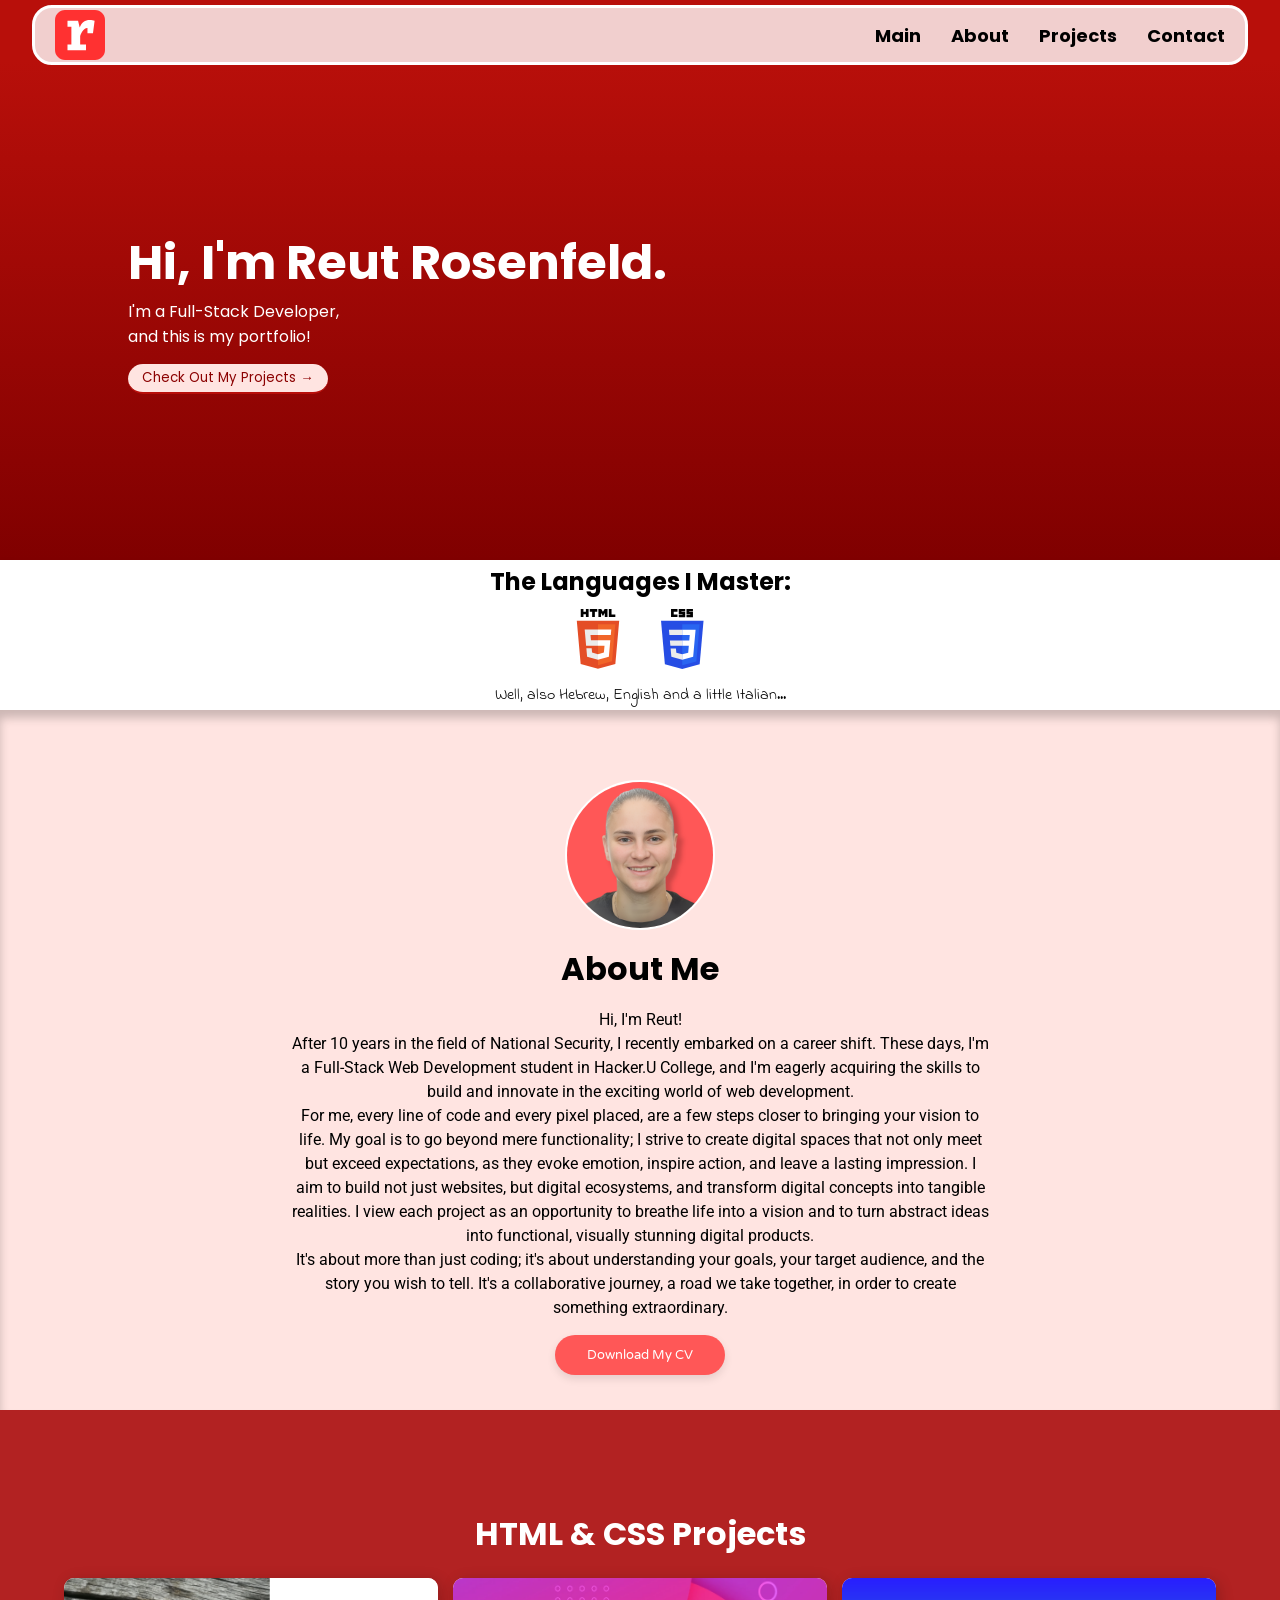
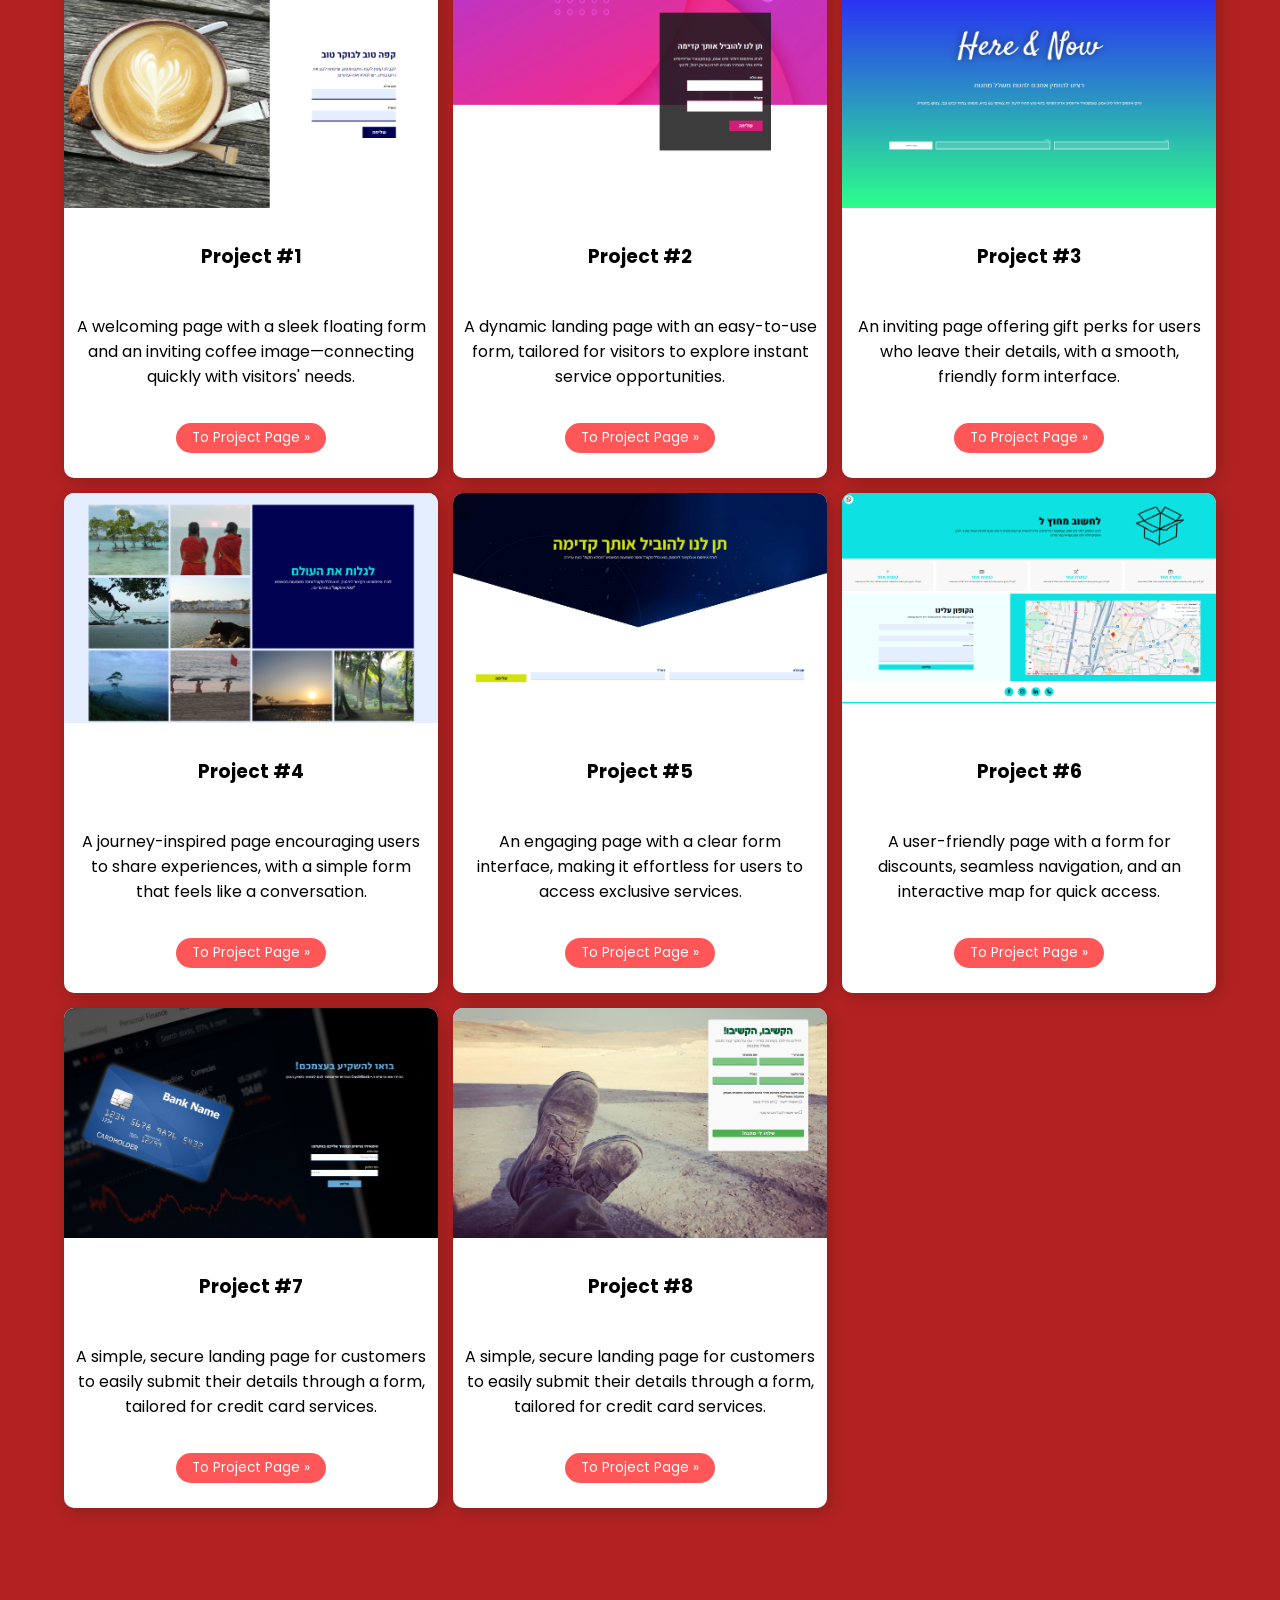
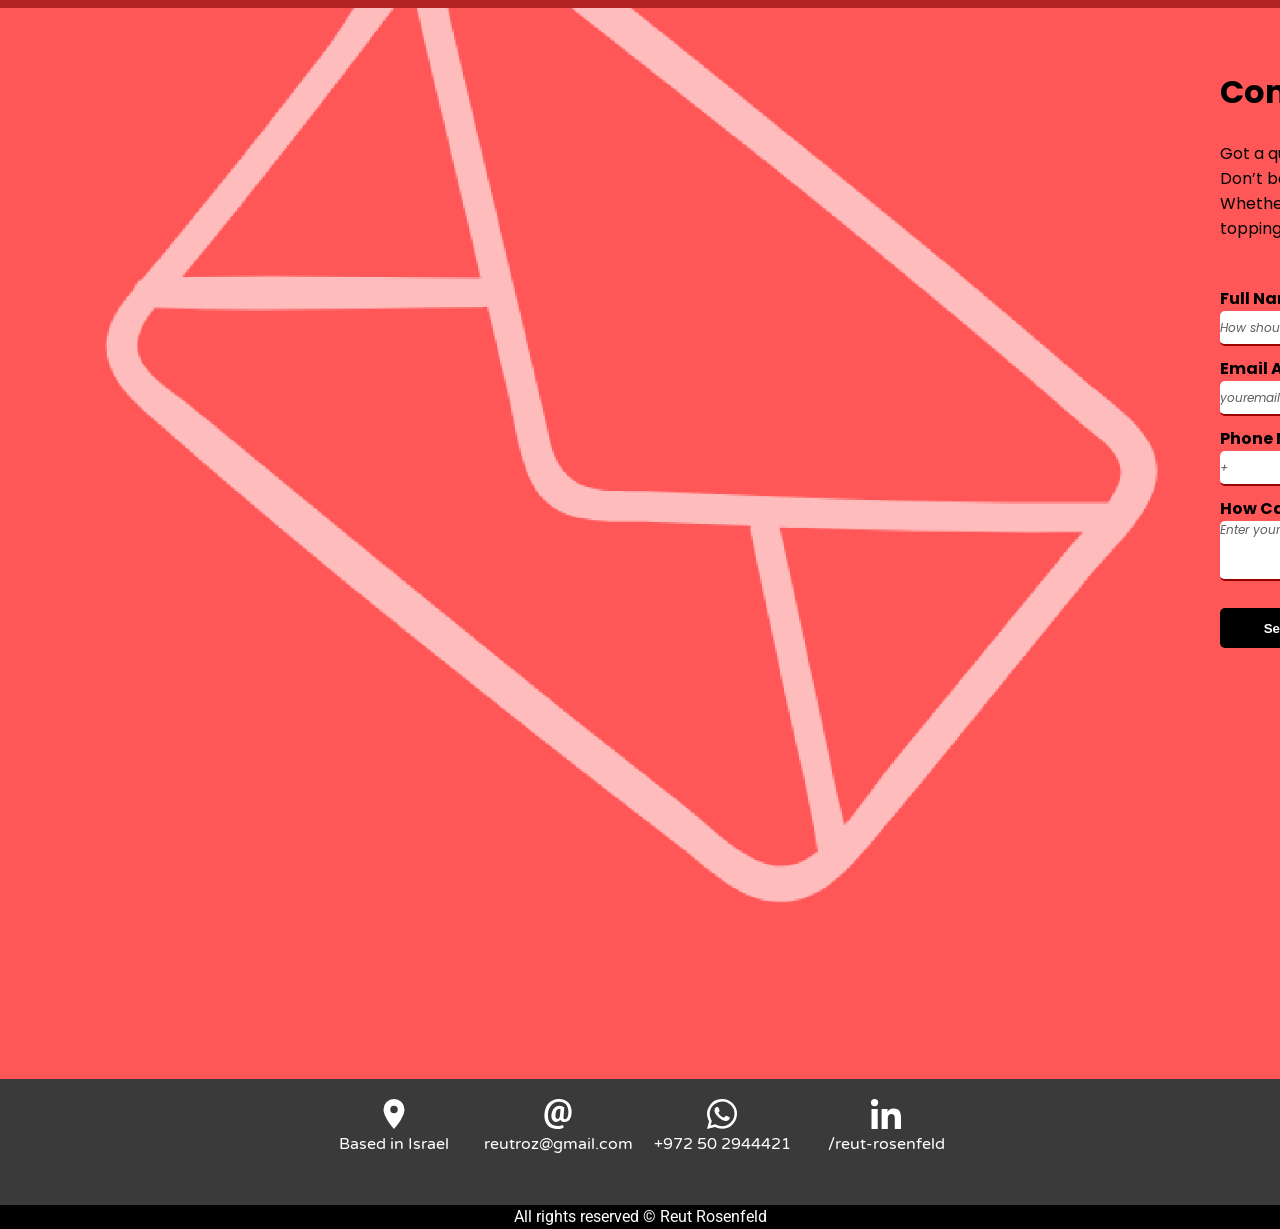
==== index.html @ 77288788 "first commit" ====
<!DOCTYPE html>
<html lang="en">

<head>
    <meta charset="UTF-8">
    <meta name="viewport" content="width=device-width, initial-scale=1.0">
    <title>Reut Rosenfeld's Portfolio</title>
    <link rel="stylesheet" href="style/style.css">
    <link rel="preconnect" href="https://fonts.googleapis.com">
    <link rel="preconnect" href="https://fonts.gstatic.com" crossorigin>
    <link
        href="https://fonts.googleapis.com/css2?family=Indie+Flower&family=Poppins:ital,wght@0,100;0,200;0,300;0,400;0,500;0,600;0,700;0,800;0,900;1,100;1,200;1,300;1,400;1,500;1,600;1,700;1,800;1,900&family=Roboto:ital,wght@0,100;0,300;0,400;0,500;0,700;0,900;1,100;1,300;1,400;1,500;1,700;1,900&family=Varela+Round&display=swap"
        rel="stylesheet">
    <link rel="icon" href="images/rLogo.svg">
</head>

<body>
    <div class="header">
        <div class="logo">
            <a href="#top"><img src="images/rLogo.svg" alt="logo"></a>
        </div>
        <div class="mobile-menu">
            <img src="images/burgerMenu.svg" alt="hamburger menu">
        </div>
        <nav class="topnav">
            <ul>
                <li><a href="#top">Main</a></li>
                <li><a href="#about">About</a></li>
                <li><a href="#projects">Projects</a></li>
                <li><a href="#contact">Contact</a></li>
            </ul>
        </nav>


    </div>

    <div class="main-container">
        <div class="main">
            <h1>Hi, I'm Reut Rosenfeld.</h1>
            <p>I'm a Full-Stack Developer,
                <br>
                and this is my portfolio!
            </p>
            <button><a href="#projects">Check Out My Projects &#8594;</a></button>
        </div>
    </div>

    <div class="programs-container">
        <div class="programs">
            <h2> The Languages I Master:</h2>
            <img id="htmllogo" src="images/htmlLogo.svg" alt="html logo">
            <img id="csslogo" src="images/cssLogo.svg" alt="css logo">
            <p>Well, also Hebrew, English and a little Italian...</p>
        </div>
    </div>

    <div class="about-container" id="about">
        <div class="about">
            <img id="profilepic" src="images/mypic.png" alt="profile picture">
            <h2>About Me</h2>
            <p>Hi, I'm Reut!
                <br>
                After 10 years in the field of National Security, I recently embarked on a career shift. These days, I'm
                a Full-Stack Web Development student in Hacker.U College, and I'm eagerly acquiring the skills to build
                and innovate in the exciting world of web development.
                <br>
                For me, every line of code and every pixel placed, are a few steps closer to bringing your vision to
                life.
                My goal is to go beyond mere functionality; I strive to create digital spaces that not only meet but
                exceed expectations, as they evoke emotion, inspire action, and leave a lasting impression. I aim to
                build not just websites, but digital ecosystems, and transform digital concepts into tangible realities.
                I view each project as an opportunity to breathe life into a vision and to turn abstract ideas into
                functional, visually stunning digital products.
                <br>
                It's about more than just coding; it's about
                understanding your goals, your target audience, and the story you wish to tell. It's a collaborative
                journey, a road we take together, in order to create something extraordinary.
            </p>

            <button><a href="documents/Reut Rosenfeld - Resume 2024.pdf" target="_blank" download>Download My
                    CV</a></button>
        </div>
    </div>


    <div class="projects-container" id="projects">
        <h2>HTML & CSS Projects</h2>
        <div class="projects">
            <div class="project project1">
                <img src="images/imgProject1.png" alt="Project's Screenshot">
                <h3>Project #1</h3>
                <p>A welcoming page with a sleek floating form and an inviting coffee image—connecting quickly with
                    visitors' needs.</p>
                <a href="projectPage1.html" target="_blank"><button>To
                        Project Page &#187;</button></a>
            </div>
            <div class="project project2">
                <img src="images/imgProject2.png" alt="Project's Screenshot">
                <h3>Project #2</h3>
                <p>A dynamic landing page with an easy-to-use form, tailored for visitors to explore instant service
                    opportunities.</p>
                <a href="projectPage2.html" target="_blank"><button>To
                        Project Page &#187;</button></a>
            </div>
            <div class="project project3">
                <img src="images/imgProject3.png" alt="Project's Screenshot">
                <h3>Project #3</h3>
                <p>An inviting page offering gift perks for users who leave their details, with a smooth, friendly form
                    interface.</p>
                <a href="projectPage3.html" target="_blank"><button>To
                        Project Page &#187;</button></a>
            </div>
            <div class="project project4">
                <img src="images/imgProject4.png" alt="Project's Screenshot">
                <h3>Project #4</h3>
                <p>A journey-inspired page encouraging users to share experiences, with a simple form that feels like a
                    conversation.</p>
                <a href="projectPage4.html" target="_blank"><button>To
                        Project Page &#187;</button></a>
            </div>
            <div class="project project5">
                <img src="images/imgProject5.png" alt="Project's Screenshot">
                <h3>Project #5</h3>
                <p>An engaging page with a clear form interface, making it effortless for users to access exclusive
                    services.</p>
                <a href="projectPage5.html" target="_blank"><button>To
                        Project Page &#187;</button></a>
            </div>
            <div class="project project6">
                <img src="images/imgProject6.png" alt="Project's Screenshot">
                <h3>Project #6</h3>
                <p>A user-friendly page with a form for discounts, seamless navigation, and an interactive map for quick
                    access.</p>
                <a href="projectPage6.html" target="_blank"><button>To
                        Project Page &#187;</button></a>
            </div>
            <div class="project project7">
                <img src="images/imgProject7.png" alt="Project's Screenshot">
                <h3>Project #7</h3>
                <p>A simple, secure landing page for customers to easily submit their details through a form, tailored
                    for credit card
                    services.</p>
                <a href="projectPage7.html" target="_blank"><button>To
                        Project Page &#187;</button></a>
            </div>
            <div class="project project8">
                <img src="images/imgProject8.png" alt="Project's Screenshot">
                <h3>Project #8</h3>
                <p>A simple, secure landing page for customers to easily submit their details through a form, tailored
                    for credit card
                    services.</p>
                <a href="projectPage8.html" target="_blank"><button>To
                        Project Page &#187;</button></a>
            </div>
        </div>
    </div>

    <div class="contact-container">
        <div class="contact" id="contact">
            <h2>Contact Me</h2>
            <p>Got a question, comment, or just want to say hi?
                <br>
                Don’t be shy and drop a message!
                <br> Whether it’s a
                brilliant idea, a funny cat meme, or even a pizza topping recommendation - I'm all ears!
            </p>
            <div class="form-container">
                <form>
                    <label for="full_name">Full Name</label><br>
                    <input type="text" id="full_name" placeholder="How should I call you?" required><br>
                    <label for="email">Email Address:</label><br>
                    <input type="email" id="email" required placeholder="youremail@example.com"><br>
                    <label for="phone_num">Phone Number:</label><br>
                    <input type="tel" id="phone_num" required placeholder="+"><br>
                    <label for="user_message">How Can I Help?</label><br>
                    <textarea id="user_message" placeholder="Enter your message here..." required></textarea><br>
                    <input type="submit" value="Send" id="submitBtn">
                </form>

            </div>
        </div>
        <img src="images/envelope.png" alt="envelope icon">

    </div>

    <div class="footer-container">
        <div class="footer">
            <div class="item location">
                <img src="images/iconLocation.svg" alt="icon location">
                <p>Based in Israel</p>
            </div>
            <div class="item email">
                <a href="mailto:reutroz@gmail.com">
                    <img src="images/iconEmail.svg" alt="icon email">
                    <p>reutroz@gmail.com</p>
                </a>
            </div>
            <div class="item whatsapp">
                <a href="https://wa.me/972502944421" target="_blank">
                    <img src="images/iconWhatsapp.svg" alt="icon whatsapp">
                    <p>+972 50 2944421</p>
                </a>
            </div>
            <div class="item linkedin">
                <a href="https://www.linkedin.com/in/reut-rosenfeld/" target="_blank">
                    <img src="images/iconLinkedin.svg" alt="icon linkedin">
                    <p>/reut-rosenfeld</p>
                </a>
            </div>
        </div>
        <div id="rights">
            <p>All rights reserved &#169; Reut Rosenfeld</p>
        </div>
    </div>
</body>

</html>
---- style/style.css ----
* {
    margin: 0px;
    padding: 0px;
    box-sizing: border-box;
}

html {
    scroll-behavior: smooth;
}

body {
    background-color: #b80f0a;
}

/* Header */

.header {
    width: 95vw;
    margin: auto;
    padding: 10px 20px;
    height: 60px;
    background-color: rgba(255, 255, 255, 0.8);
    border: 3px solid rgb(255, 255, 255);
    position: sticky;
    top: 5px;
    display: flex;
    justify-content: space-between;
    align-items: center;
    border-radius: 20px;
    z-index: 3;
}

.mobile-menu {
    display: none;
}

.logo img {
    width: 50px;
    height: 50px;
    margin-top: 3px;
}

.topnav ul {
    font-family: "Poppins";
    list-style: none;
    display: flex;
}

.topnav ul li {
    margin-left: 30px;
}

.topnav ul li a {
    color: black;
    text-decoration: none;
    font-size: 18px;
    font-weight: bold;
    transition: color 0.3s ease;
}

.topnav ul li a:hover {
    color: crimson;
}

/* Main */

.main-container {
    background: linear-gradient(to bottom, #b80f0a, #800000);
    width: 100vw;
    height: 500px;
    display: flex;
    flex-direction: column;
}

.main {
    width: 80vw;
    color: white;
    font-family: "Poppins";
    display: flex;
    flex-direction: column;
    align-items: left;
    margin: auto;
}

.main h1 {
    font-size: 3rem;
}

.main a:link {
    text-decoration: none;
}

.main a:visited {
    text-decoration: none;
}

.main button {
    font-family: "poppins";
    width: 200px;
    height: 30px;
    border: 0;
    border-bottom: 2px solid #b80f0a;
    border-radius: 25px;
    background-color: #FFE4E1;
    color: #8b0000;
    margin-top: 15px;
}

.main button a:link {
    text-decoration: none;
}

.main button:hover {
    cursor: pointer;
    box-shadow: 0px 4px 8px rgba(0, 0, 0, 0.1);
    background-color: #fff;
}

/* Programs */

.programs-container {
    height: 150px;
    width: 100vw;
    background-color: white;
    box-shadow: 0px 4px 8px rgba(0, 0, 0, 0.1);
    display: flex;
    flex-direction: column;
    justify-content: space-evenly;
    align-items: center;
    text-align: center;
}

.programs {
    width: 600px;
}

.programs h2 {
    width: 600px;
    font-family: "poppins";
    color: black;
}

.programs img {
    width: 60px;
    height: 60px;
    transition: all 0.2s ease-in-out;
    margin: 10px;
}

.programs img:hover {
    transform: scale(1.2, 1.2);
}

.programs p {
    width: 600px;
    font-family: "Indie Flower";
    color: #000;
}

/* Project Page */
.imgSection {
    width: 100vw;
    height: 600px;
    background-color: #FFE4E1;
    display: flex;
    align-items: center;
    justify-content: center;
}

.imgSection img {
    width: 960px;
    height: 540px;
    box-shadow: 0 8px 16px 8px rgba(0, 0, 0, 0.2);
    border-radius: 8px;

}

.projectButtons {
    display: flex;
    flex-direction: row;
    justify-content: start;
    width: 40%;
}

.projectButtons button {
    margin-right: 15px;
}

/* About */

.about-container {
    width: 100vw;
    height: 700px;
    background-color: #FFE4E1;
    box-shadow: inset 0px 8px 10px rgba(0, 0, 0, 0.2);
    display: flex;
    align-items: center;
    justify-content: center;
    padding: 70px;
}

.about-container .about {
    width: 80vw;
    display: flex;
    flex-direction: column;
    align-items: center;
    justify-content: space-around;
    margin: auto;
}

.about img {
    width: 150px;
    height: 150px;
    display: flex;
    margin: auto;
    border-radius: 50%;
    border: 2px solid white;
}

.about h2 {
    font-size: 2rem;
    font-family: "poppins";
    text-align: center;
    margin-top: 15px;
}

.about p {
    width: 700px;
    font-family: "roboto";
    line-height: 1.5;
    text-align: center;
    margin-top: 15px;
}

.about button {
    background-color: #FF5757;
    box-shadow: 0px 4px 8px rgba(0, 0, 0, 0.1);
    color: white;
    font-family: "Varela Round";
    width: 170px;
    height: 40px;
    border-radius: 25px;
    border: 0;
    margin-top: 15px;
}

a:link {
    text-decoration: none;
    color: inherit;
}

a:visited {
    color: inherit;
}

.about button:hover {
    cursor: pointer;
    background-color: #B22222;
    color: white;
}

/* Projects */

.projects-container {
    background-color: #B22222;
    width: 100vw;
    display: flex;
    flex-direction: column;
    align-items: center;
    text-align: center;
    margin: auto;
    font-family: "poppins";
    padding: 100px;
}

.projects-container h2 {
    color: #fff;
    font-size: 2rem;
    padding-bottom: 20px;
}

.projects {
    width: 90vw;
    display: grid;
    gap: 15px;
    grid-template-columns: repeat(3, 1fr);
    grid-template-rows: repeat(2, 1fr);
}

.projects .project {
    display: flex;
    flex-direction: column;
    width: 100%;
    height: 500px;
    background-color: #fff;
    border-radius: 10px;
    box-shadow: 3px 3px 15px rgba(0, 0, 0, 0.2);
    overflow: hidden;
    justify-content: space-between;
    align-items: center;
    padding-bottom: 20px;
}

.projects .project img {
    width: 100%;
    height: 230px;
    border: none;
    transition: all 0.3s ease-in-out;
}

.projects .project:hover {
    cursor: default;
    background-color: #f1f1f1;

    img {
        transform: scale(1.1);
    }
}

.projects .project h3,
.projects .project p {
    color: #000;
    margin: 10px;
}

.projects .project button {
    width: 150px;
    height: 30px;
    color: #fff;
    background-color: #FF5757;
    justify-content: center;
    margin-bottom: 5px;
    border-radius: 15px;
    border: none;
    font-family: "poppins";
}

.projects .project button:hover {
    cursor: pointer;
}

/* Contact */

.contact-container {
    background-color: #FF5757;
    font-family: "poppins";
    display: flex;
    flex-direction: row;
    padding: 0px 60px 60px 60px;
}

.contact-container img {
    width: 100%;
    height: 100%;
    opacity: 0.6;
    order: 1;
}

.contact-container .contact {
    height: 650px;
    display: flex;
    flex-direction: column;
    justify-content: space-between;
    padding-top: 60px;
    order: 2;
}

.form-container {
    width: 500px;
    font-weight: bold;
    margin-top: 20px;
}

.form-container input,
.form-container textarea {
    width: 100%;
    border: none;
    border-radius: 5px;
    border-bottom: 2px solid rgb(155, 0, 0);
    height: 35px;
    margin-bottom: 10px;
}

.form-container textarea {
    resize: none;
    height: 60px;
}

.form-container input::placeholder,
.form-container textarea::placeholder {
    color: #5e5e5e;
    font-style: italic;
    font-family: "poppins";
    font-size: 0.75rem;
}

.contact h2 {
    color: #000;
    font-size: 2rem;
}

.form-container #submitBtn {
    width: 120px;
    height: 40px;
    color: #fff;
    font-weight: bold;
    background-color: #000;
    border: none;
    margin-top: 10px;
}

.form-container #submitBtn:hover {
    cursor: pointer;
}

/* Footer */

.footer-container {
    background-color: #3A3A3A;
    width: 100vw;
    height: 150px;
    display: flex;
    flex-direction: column;
    align-items: center;
    text-align: center;
    justify-content: space-between;
}

.footer {
    display: grid;
    grid-template-columns: repeat(4, 1fr);
    gap: 15px;
    padding-top: 20px;
}

.footer .item {
    color: #fff;
    font-family: "varela round";
}

.footer .item img {
    width: 30px;
    height: 30px;
}

.footer-container #rights {
    background-color: black;
    color: white;
    font-family: "roboto";
    line-height: 1.5;
    text-align: center;
    width: 100vw;
}

/*Responsive*/

@media (max-width: 768px) {
    .topnav {
        display: none;
    }

    .mobile-menu {
        display: block;
    }

    .mobile-menu img {
        width: 50px;
        height: 50px;
        margin-top: 3px;
    }

    .topnav ul {
        display: flex;
        flex-direction: column;
        text-align: left;
    }

    .topnav ul li a {
        line-height: 50px;
    }

    .mobile-menu:hover+.topnav {
        display: flex;
        flex-direction: column;
        width: 30%;
        height: 250px;
        position: absolute;
        top: 60px;
        right: 0;
        background-color: rgba(255, 255, 255, 0.8);
    }

    .about-container {
        height: 900px;
        padding: 0px;
    }

    .about p {
        width: 80vw;
        font-size: 12pt;
    }

    .projects {
        grid-template-columns: repeat(2, 1fr);
        grid-template-rows: repeat(3, 1fr);
    }

    .contact-container {
        flex-direction: column;
    }

    .form-container {
        width: 400px;
    }

    .footer {
        display: grid;
        grid-template-columns: repeat(2, 1fr);
        grid-template-rows: repeat(2, 1fr);
    }
}

@media (max-width: 480px) {

    .about p {
        font-size: 10pt;
    }

    .projects {
        grid-template-columns: repeat(1, 1fr);
        grid-template-rows: repeat(6, 1fr);
    }

    .form-container {
        width: 60vw;
    }
}
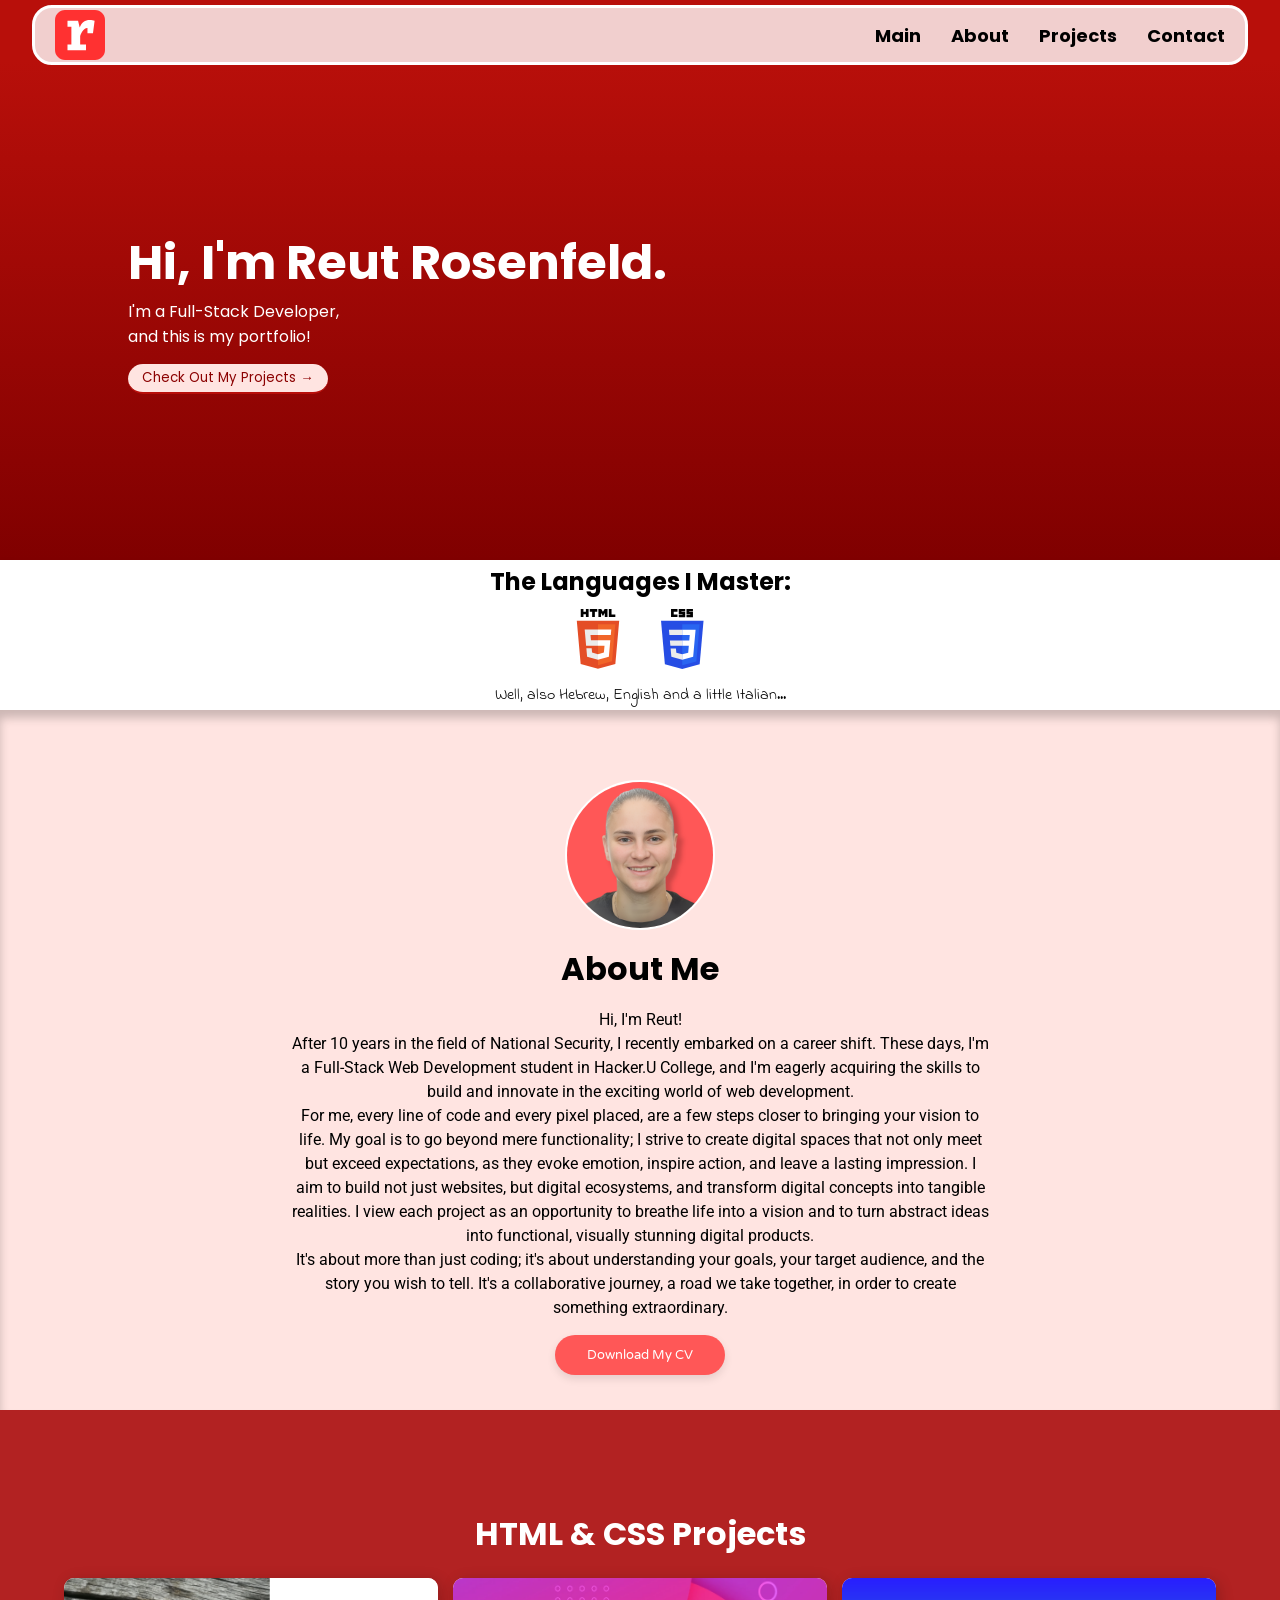
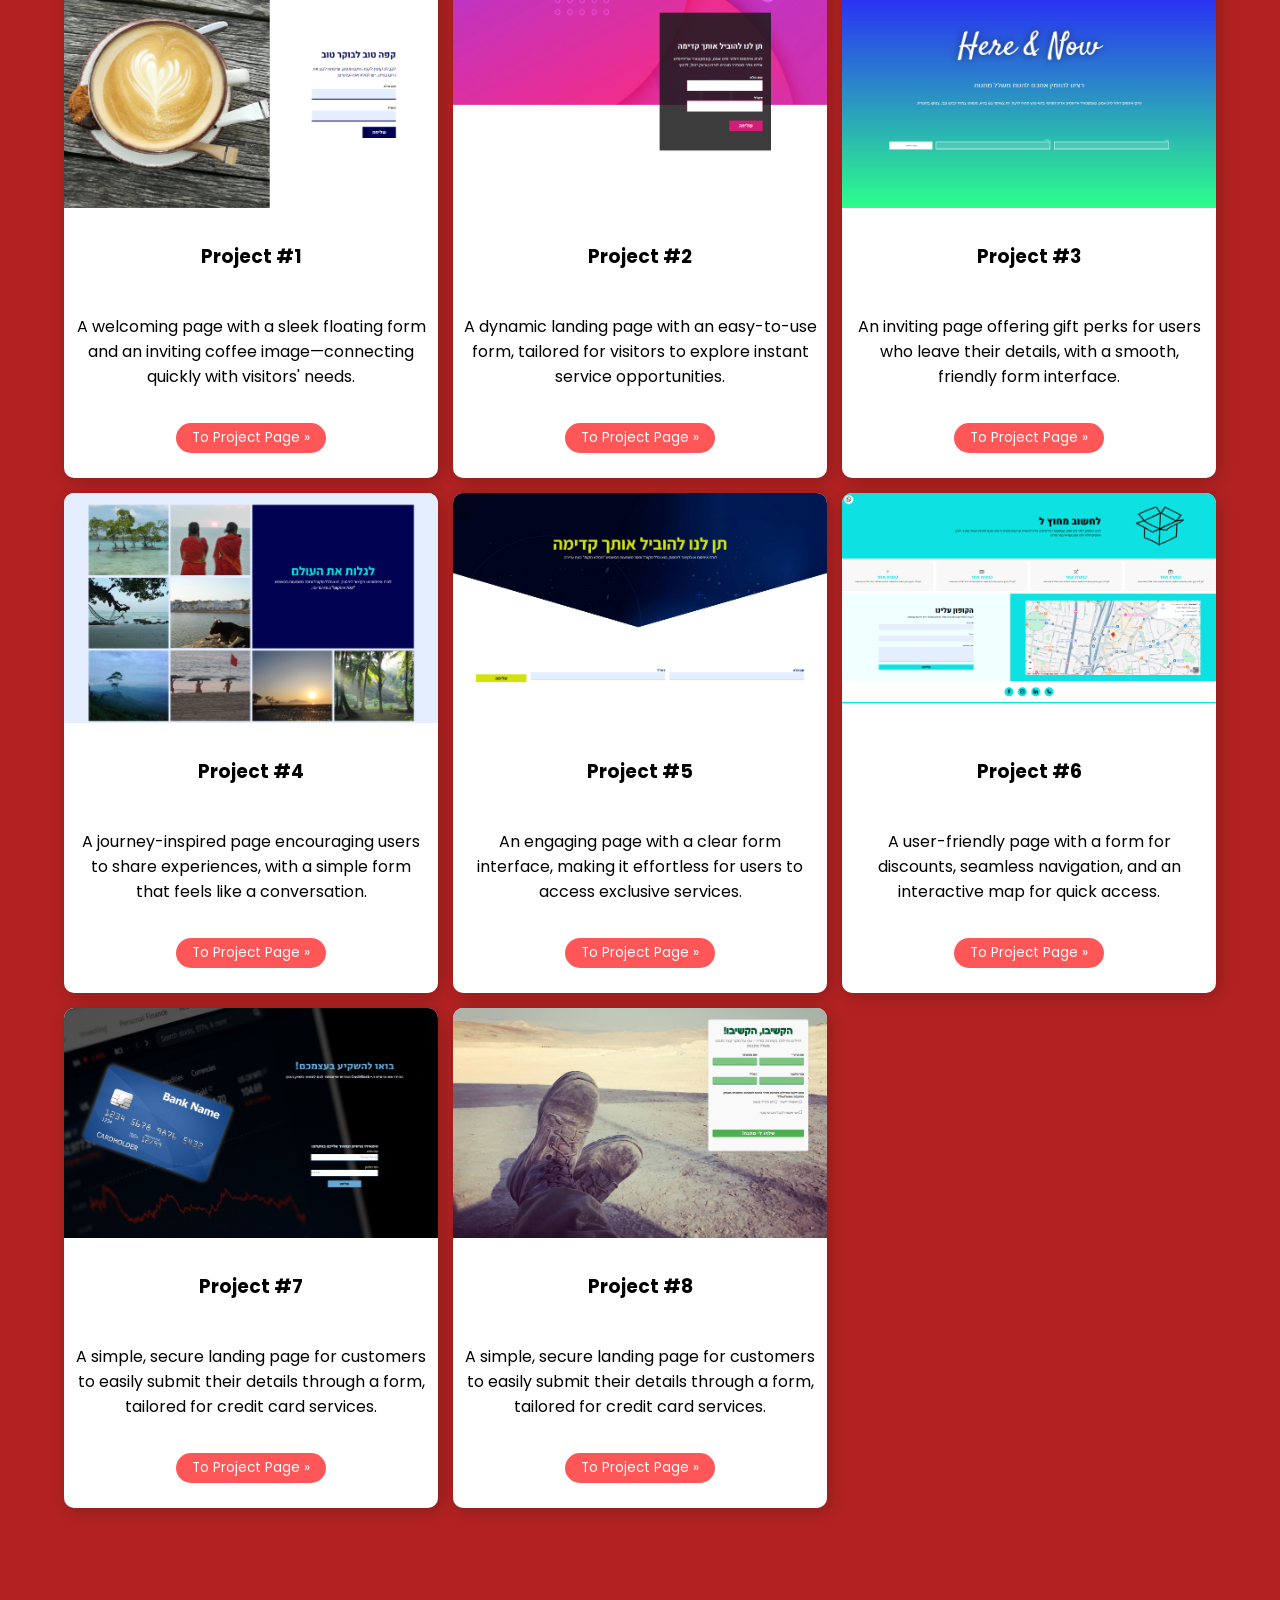
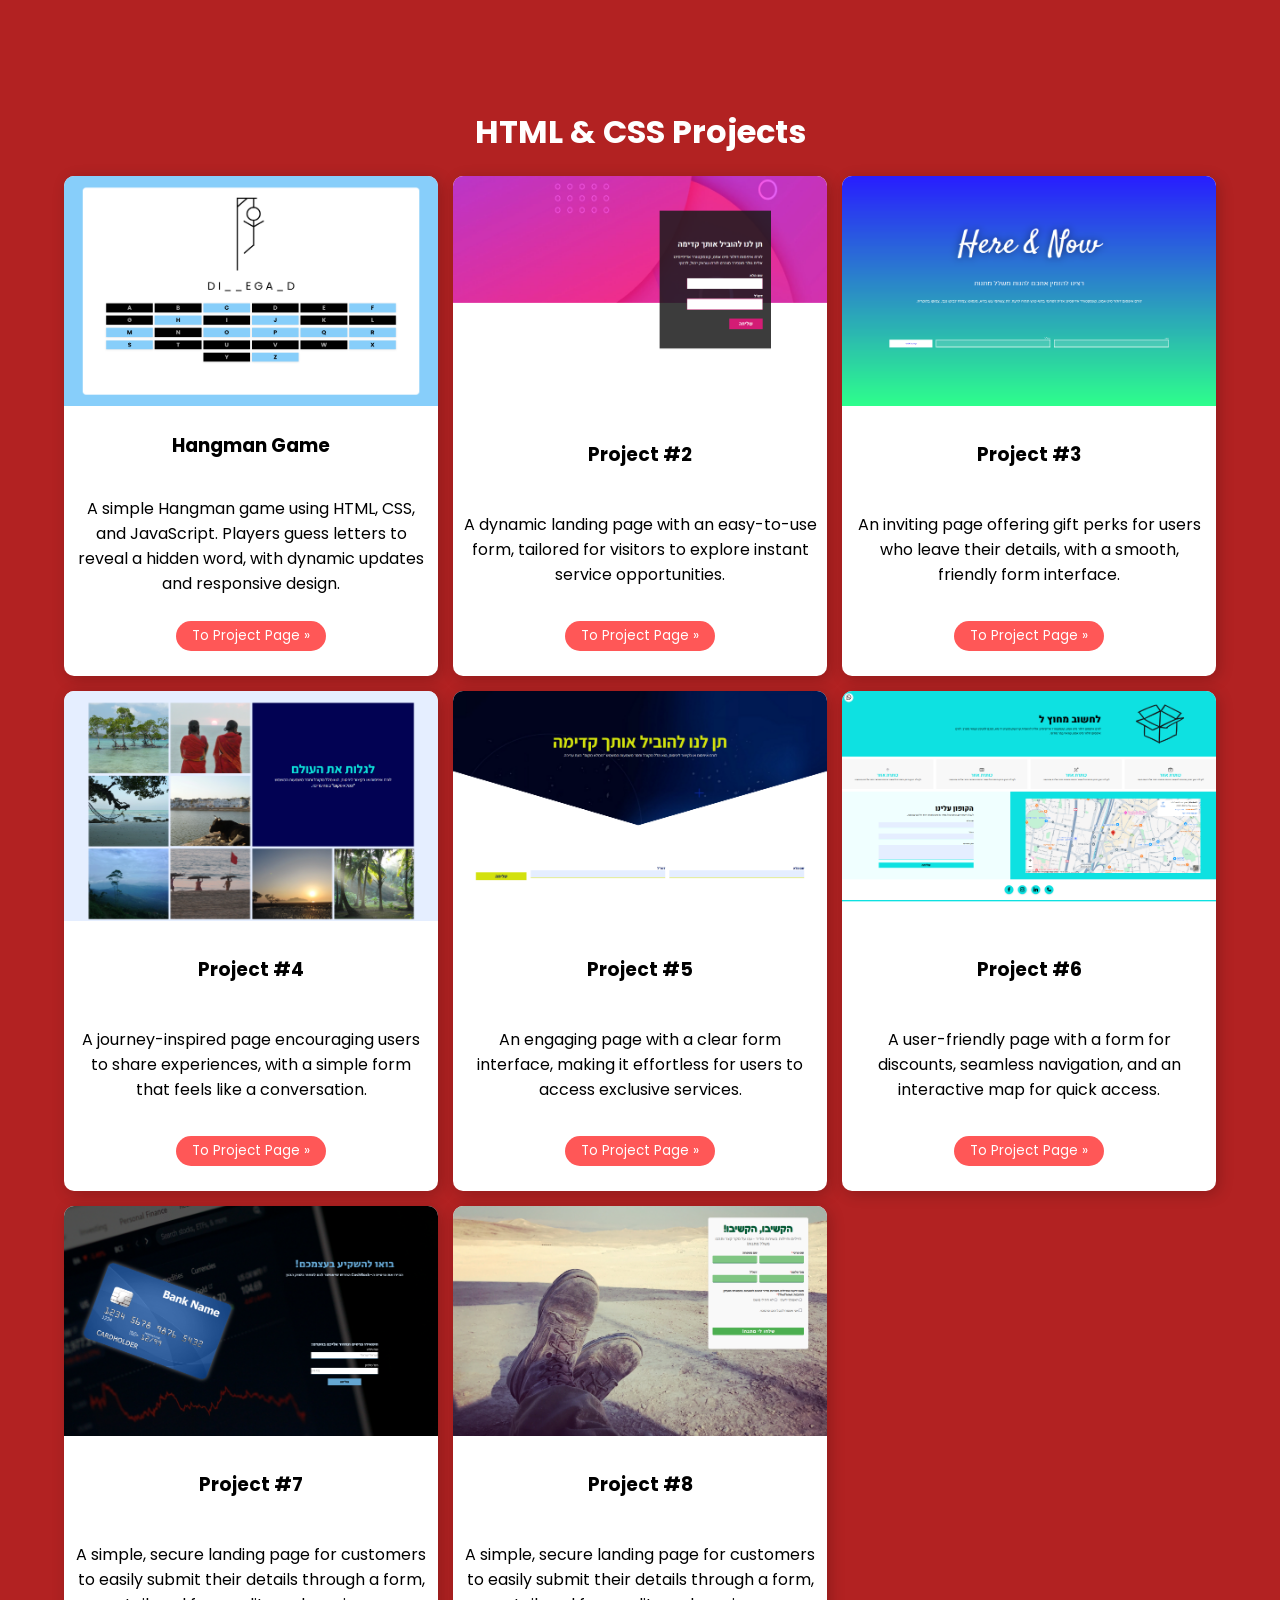
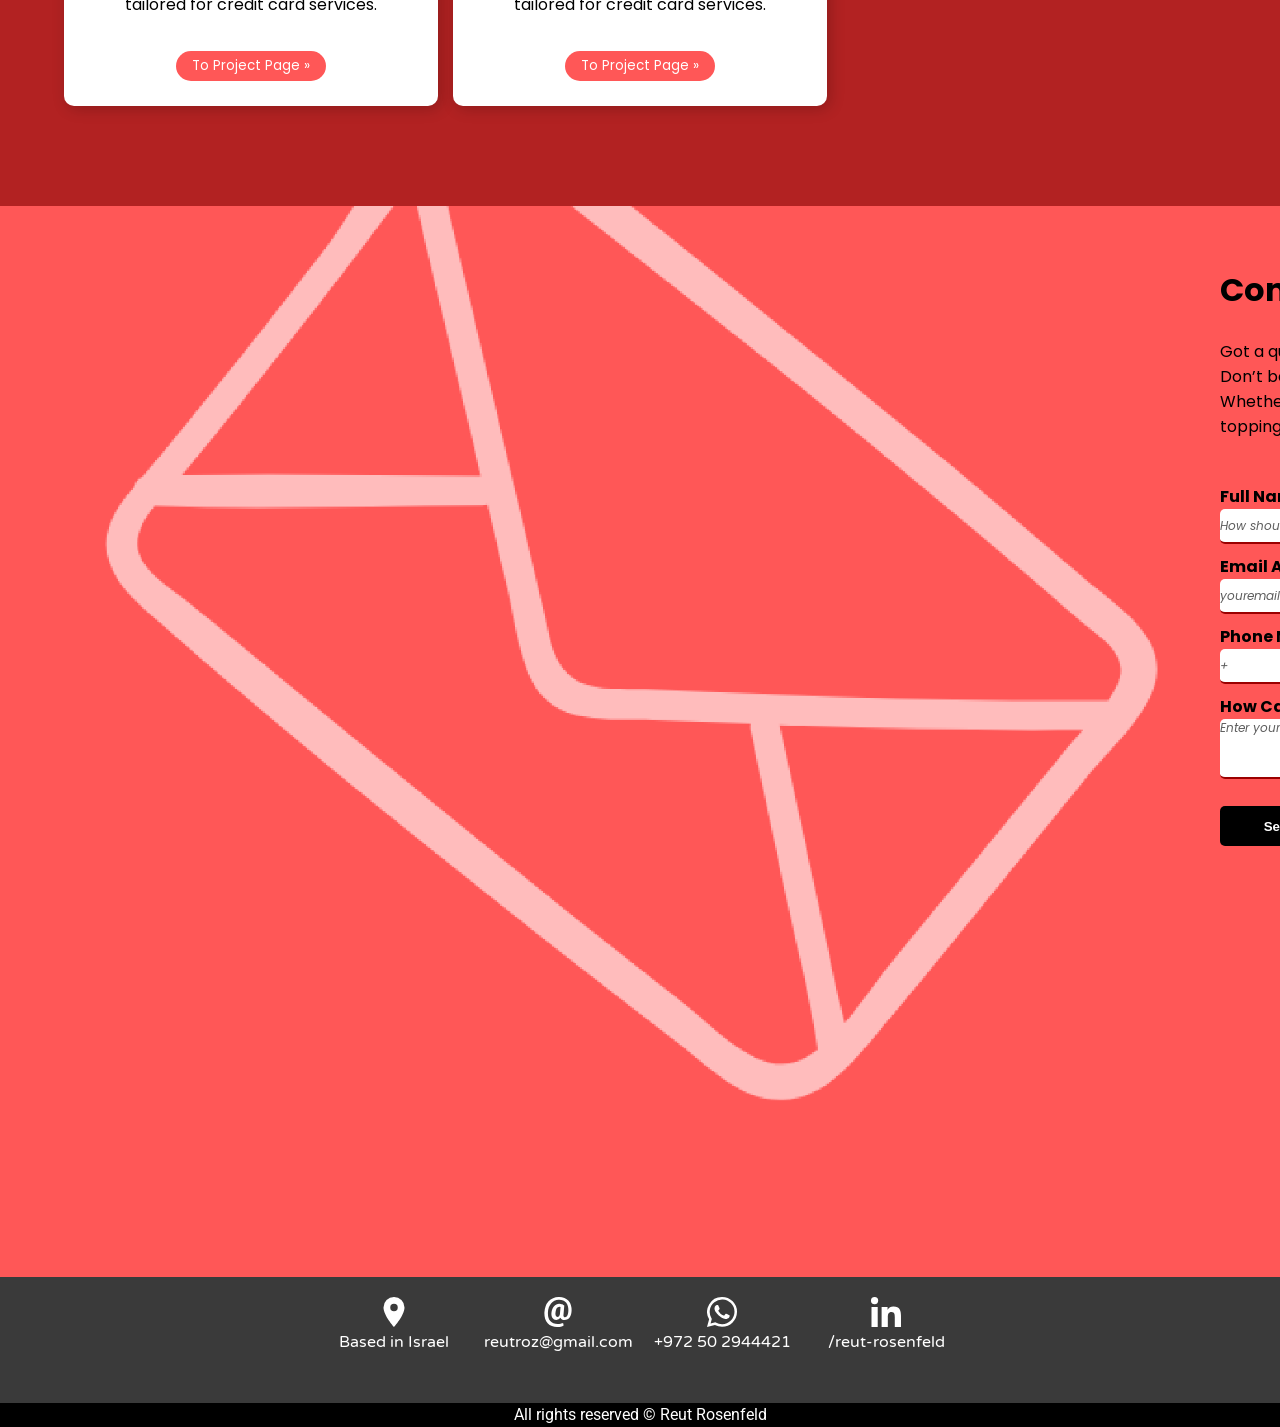
==== commit fc3473a4: "adding a project" ====
--- a/index.html
+++ b/index.html
@@ -92,6 +92,78 @@
                 <p>A welcoming page with a sleek floating form and an inviting coffee image—connecting quickly with
                     visitors' needs.</p>
                 <a href="projectPage1.html" target="_blank"><button>To
+                        Project Page &#187;</button></a>
+            </div>
+            <div class="project project2">
+                <img src="images/imgProject2.png" alt="Project's Screenshot">
+                <h3>Project #2</h3>
+                <p>A dynamic landing page with an easy-to-use form, tailored for visitors to explore instant service
+                    opportunities.</p>
+                <a href="projectPage2.html" target="_blank"><button>To
+                        Project Page &#187;</button></a>
+            </div>
+            <div class="project project3">
+                <img src="images/imgProject3.png" alt="Project's Screenshot">
+                <h3>Project #3</h3>
+                <p>An inviting page offering gift perks for users who leave their details, with a smooth, friendly form
+                    interface.</p>
+                <a href="projectPage3.html" target="_blank"><button>To
+                        Project Page &#187;</button></a>
+            </div>
+            <div class="project project4">
+                <img src="images/imgProject4.png" alt="Project's Screenshot">
+                <h3>Project #4</h3>
+                <p>A journey-inspired page encouraging users to share experiences, with a simple form that feels like a
+                    conversation.</p>
+                <a href="projectPage4.html" target="_blank"><button>To
+                        Project Page &#187;</button></a>
+            </div>
+            <div class="project project5">
+                <img src="images/imgProject5.png" alt="Project's Screenshot">
+                <h3>Project #5</h3>
+                <p>An engaging page with a clear form interface, making it effortless for users to access exclusive
+                    services.</p>
+                <a href="projectPage5.html" target="_blank"><button>To
+                        Project Page &#187;</button></a>
+            </div>
+            <div class="project project6">
+                <img src="images/imgProject6.png" alt="Project's Screenshot">
+                <h3>Project #6</h3>
+                <p>A user-friendly page with a form for discounts, seamless navigation, and an interactive map for quick
+                    access.</p>
+                <a href="projectPage6.html" target="_blank"><button>To
+                        Project Page &#187;</button></a>
+            </div>
+            <div class="project project7">
+                <img src="images/imgProject7.png" alt="Project's Screenshot">
+                <h3>Project #7</h3>
+                <p>A simple, secure landing page for customers to easily submit their details through a form, tailored
+                    for credit card
+                    services.</p>
+                <a href="projectPage7.html" target="_blank"><button>To
+                        Project Page &#187;</button></a>
+            </div>
+            <div class="project project8">
+                <img src="images/imgProject8.png" alt="Project's Screenshot">
+                <h3>Project #8</h3>
+                <p>A simple, secure landing page for customers to easily submit their details through a form, tailored
+                    for credit card
+                    services.</p>
+                <a href="projectPage8.html" target="_blank"><button>To
+                        Project Page &#187;</button></a>
+            </div>
+        </div>
+    </div>
+
+    <div class="projects-container" id="projects">
+        <h2>HTML & CSS Projects</h2>
+        <div class="projects">
+            <div class="project project1">
+                <img src="images/ssHangman.png" alt="Project's Screenshot">
+                <h3>Hangman Game</h3>
+                <p>A simple Hangman game using HTML, CSS, and JavaScript. Players guess letters to reveal a hidden word,
+                    with dynamic updates and responsive design.</p>
+                <a href="jsHangman.html" target="_blank"><button>To
                         Project Page &#187;</button></a>
             </div>
             <div class="project project2">
--- a/style/style.css
+++ b/style/style.css
@@ -160,7 +160,7 @@
 /* Project Page */
 .imgSection {
     width: 100vw;
-    height: 600px;
+    height: auto;
     background-color: #FFE4E1;
     display: flex;
     align-items: center;
@@ -168,10 +168,11 @@
 }
 
 .imgSection img {
-    width: 960px;
-    height: 540px;
+    width: 60vw;
+    height: auto;
     box-shadow: 0 8px 16px 8px rgba(0, 0, 0, 0.2);
     border-radius: 8px;
+    margin: 50px;
 
 }
 
@@ -179,11 +180,13 @@
     display: flex;
     flex-direction: row;
     justify-content: start;
-    width: 40%;
 }
 
 .projectButtons button {
     margin-right: 15px;
+    width: auto;
+    height: auto;
+    padding: 5px;
 }
 
 /* About */
